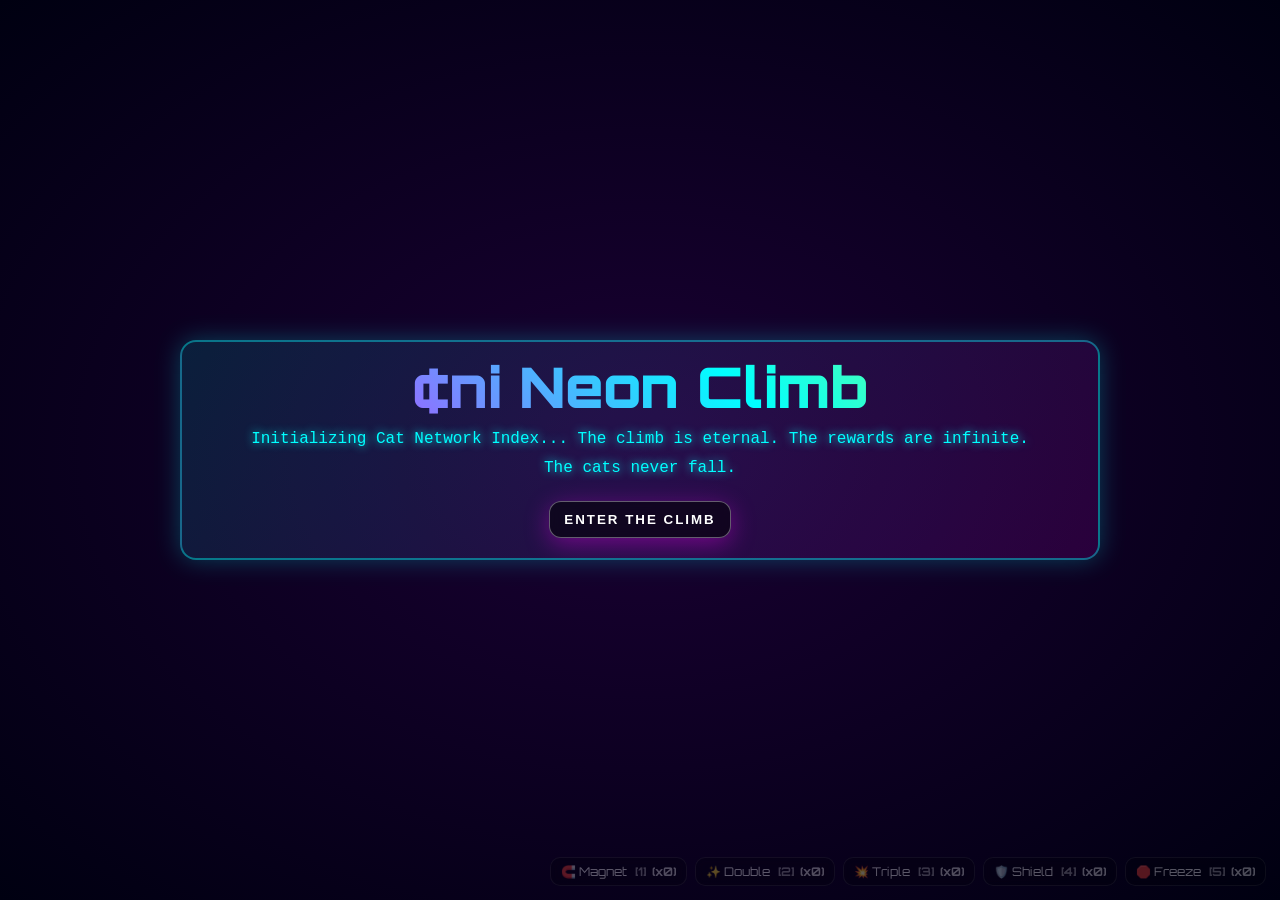
==== docs/index.html @ 5cc4e155 "Add files via upload" ====
<!DOCTYPE html>
<html lang="en">
<head>
<meta charset="utf-8" />
<title>¢ni Neon Climb</title>
<meta name="viewport" content="width=device-width, initial-scale=1, viewport-fit=cover" />
<link href="https://fonts.googleapis.com/css2?family=Orbitron:wght@400;700;900&display=swap" rel="stylesheet">
<style>
  :root{--bg:#0a0015;--neon:#ff00ff;--cyan:#00ffff;--gold:#ffd700}
  *{box-sizing:border-box;user-select:none;-webkit-user-select:none}
  html,body{height:100%;overscroll-behavior:none}
  body{margin:0;background:linear-gradient(135deg,#0a0015,#1a0033 50%,#000022);font-family:'Orbitron',monospace;display:flex;align-items:center;justify-content:center}
  #wrapper{position:relative;display:inline-block}
  #gameCanvas{border-radius:10px;border:3px solid transparent;padding:3px;background:linear-gradient(45deg,#ff00ff,#00ffff,#ffff00,#ff00ff);background-size:300% 300%;animation:borderGlow 3s ease infinite;touch-action:none;display:block}
  @keyframes borderGlow{0%,100%{background-position:0% 50%}50%{background-position:100% 50%}}
  .hidden{display:none !important}
  #ui{position:absolute;inset:0;pointer-events:none;z-index:100;padding:12px}
  .score{color:#fff;font-size:28px;font-weight:900;text-shadow:0 0 20px #ff00ff,0 0 40px #00ffff;animation:glow 2s ease-in-out infinite}
  .currency{margin-top:6px;color:#ffff00;font-weight:800}
  .stats-display{position:absolute;top:12px;right:12px;color:#fff;font-size:13px;text-align:right;opacity:.95}
  .powerup-display{position:absolute;left:12px;bottom:12px;display:flex;gap:10px}
  .hud-buttons{position:absolute;top:10px;left:50%;transform:translateX(-50%);display:flex;gap:6px;pointer-events:auto;flex-wrap:wrap;justify-content:center}
  #pointsHud{position:absolute;bottom:12px;left:12px;color:#fff;font-size:13px;background:rgba(0,0,0,.35);padding:6px 8px;border-radius:10px;border:1px solid rgba(255,255,255,.25);pointer-events:none}
  @keyframes glow{0%,100%{opacity:1}50%{opacity:.75}}
  .screen{position:absolute;inset:0;display:flex;flex-direction:column;align-items:center;justify-content:center;background:radial-gradient(ellipse at center,#1a0033 0%,#000011 100%);z-index:200;padding:12px}
  .title{font-size:56px;font-weight:900;background:linear-gradient(45deg,#ff00ff,#00ffff,#ffff00,#ff00ff);-webkit-background-clip:text;background-clip:text;-webkit-text-fill-color:transparent;background-size:200% 200%;animation:gradientShift 3s ease infinite;margin:0 0 8px;text-align:center;line-height:1.05}
  @media (max-width:460px){.title{font-size:40px}}
  .subtitle{color:#fff;text-shadow:0 0 10px #00ffff;margin:0 0 14px;text-align:center}
  @keyframes gradientShift{0%,100%{background-position:0% 50%}50%{background-position:100% 50%}}
  .panel{width:100%;max-width:920px;max-height:90%;overflow:auto;border-radius:16px;border:2px solid rgba(0,255,255,.4);padding:16px;background:linear-gradient(135deg,rgba(0,255,255,.12),rgba(255,0,255,.12));box-shadow:0 0 24px rgba(0,255,255,.25)}
  .btn{pointer-events:auto;background:linear-gradient(45deg,#ff00ff,#00ffff);color:#fff;border:none;padding:10px 16px;border-radius:22px;font-weight:900;letter-spacing:2px;text-transform:uppercase;cursor:pointer;box-shadow:0 6px 24px rgba(255,0,255,.35);transition:.2s; margin:4px}
  .btn:hover{transform:scale(1.05) rotate(.3deg)} .btn:active{transform:scale(.96)} .btn.small{padding:6px 10px;border-radius:16px;font-size:12px;letter-spacing:1px}
  .btn.tiny{padding:4px 8px;border-radius:12px;font-size:11px}
  .btn.active{outline:2px solid #fff;box-shadow:0 0 0 2px rgba(255,255,255,.4) inset,0 0 20px rgba(255,255,255,.3)}
  .menu-actions{display:flex;flex-direction:column;gap:10px;width:min(320px,70%);align-items:stretch} .menu-actions .btn{width:100%}
  .shop-grid{display:grid;grid-template-columns:repeat(auto-fit,minmax(140px,1fr));gap:10px;max-height:60vh;overflow:auto}
  .shop-card{min-height:120px;border-radius:12px;border:2px solid #ff00ff;padding:10px;text-align:center;cursor:pointer;transition:.15s;background:linear-gradient(135deg,rgba(255,0,255,.2),rgba(0,255,255,.2)); position:relative}
  .shop-card:hover{transform:translateY(-2px);border-color:#00ffff;box-shadow:0 0 20px rgba(0,255,255,.4)} .shop-card.owned{background:linear-gradient(135deg,rgba(0,255,0,.25),rgba(255,215,0,.25));border-color:#00ff88}
  .shop-card .icon{font-size:28px} .shop-card .name{color:#fff;font-weight:800}.shop-card .price{color:#ffff00;font-size:12px}
  .shop-card .selected{position:absolute;top:8px;right:8px;background:rgba(0,0,0,.5);color:#fff;padding:2px 6px;border-radius:999px;font-size:11px;border:1px solid rgba(255,255,255,.25)}
  #tooltip{position:fixed;z-index:1000;pointer-events:none;background:rgba(0,0,0,.92);color:#fff;padding:8px 10px;border-radius:8px;font-size:12px;line-height:1.35;max-width:260px;box-shadow:0 4px 16px rgba(0,0,0,.35);transform:translate(-50%,-120%)}
  .achievement-list{display:grid;grid-template-columns:repeat(auto-fit,minmax(130px,1fr));gap:10px;max-height:60vh;overflow:auto}
  .achievement-card{border-radius:12px;border:2px solid #0088ff;padding:10px;text-align:center;background:linear-gradient(135deg,rgba(0,100,200,.2),rgba(0,255,255,.2))}
  .achievement-card.unlocked{border-color:#ffd700;background:linear-gradient(135deg,rgba(255,215,0,.35),rgba(255,100,0,.35));box-shadow:0 0 18px rgba(255,215,0,.5)}
  .ability-hud{position:absolute;bottom:12px;right:12px;display:flex;flex-direction:column;gap:8px;z-index:150}
  .hud-card{min-width:160px;border-radius:12px;border:2px solid rgba(0,255,255,.45);padding:8px 10px;background:linear-gradient(135deg,rgba(255,0,255,.18),rgba(0,255,255,.18));box-shadow:0 0 16px rgba(0,255,255,.25)}
  .hud-title{color:#fff;font-size:12px;font-weight:800;letter-spacing:.6px;margin-bottom:4px;text-transform:uppercase}
  .hud-row{display:flex;justify-content:space-between;align-items:center;gap:8px} .hud-pill{padding:4px 8px;border-radius:999px;border:1px solid rgba(255,255,255,.25);color:#fff;font-size:12px;opacity:.9}
  .bar{height:10px;border-radius:999px;border:1px solid rgba(255,255,255,.25);overflow:hidden;background:rgba(0,0,0,.35)} .bar-fill{height:100%;width:0;background:linear-gradient(90deg,#00ffff,#ff00ff)}
  .bar-fill.ready{animation:readyPulse 1.1s ease-in-out infinite;box-shadow:0 0 16px rgba(255,255,0,.85),0 0 28px rgba(255,255,0,.35) inset}
  @keyframes readyPulse{0%,100%{filter:saturate(1) brightness(1)}50%{filter:saturate(1.4) brightness(1.25)}}
  #replayControls{position:absolute;left:50%;top:10px;transform:translateX(-50%);z-index:220;display:flex;gap:6px;flex-wrap:wrap;align-items:center;justify-content:center}
  #replayControls .tag{font-size:12px;color:#fff;opacity:.85;margin-right:6px}
  .achievement-popup{position:fixed;top:20px;right:20px;background:linear-gradient(135deg,#ff00ff,#00ffff);padding:10px 14px;border-radius:12px;color:#fff;font-weight:800;z-index:10000;box-shadow:0 0 26px rgba(255,0,255,.65)}
  #pauseOverlay{position:absolute;inset:0;background:rgba(0,0,0,.55);display:flex;flex-direction:column;align-items:center;justify-content:center;z-index:300}

/* Menu title with waving neon cat */
.menu-title-wrap{display:flex;align-items:center;gap:12px;flex-wrap:wrap;justify-content:center}
.menu-title-wrap .mascot{height:72px;aspect-ratio:auto;filter:drop-shadow(0 0 8px rgba(0,255,255,.6)) drop-shadow(0 0 10px rgba(255,0,255,.45));
  animation:catWave 2.2s ease-in-out infinite; transform-origin:55% 92%;}
@keyframes catWave{0%,100%{transform:rotate(0deg) translateY(0)}25%{transform:rotate(6deg) translateY(-1px)}50%{transform:rotate(0deg) translateY(0)}75%{transform:rotate(-6deg) translateY(-1px)}}


/* Synced title pulse + sparkle trail */
.menu-title-wrap{position:relative;display:flex;align-items:center;gap:12px;flex-wrap:wrap;justify-content:center}
.menu-title-wrap h1{animation:titlePulse 2.2s ease-in-out infinite; text-shadow:0 0 10px rgba(0,255,255,.55),0 0 18px rgba(255,0,255,.45)}
@keyframes titlePulse{0%,100%{filter:brightness(1); text-shadow:0 0 10px rgba(0,255,255,.55),0 0 18px rgba(255,0,255,.45)}50%{filter:brightness(1.12); text-shadow:0 0 18px rgba(0,255,255,.85),0 0 28px rgba(255,0,255,.75)}}

.mascot-wrap{position:relative; height:72px; width:auto; display:inline-block}
.mascot-wrap .mascot{height:72px; aspect-ratio:auto; display:block; filter:drop-shadow(0 0 8px rgba(0,255,255,.6)) drop-shadow(0 0 10px rgba(255,0,255,.45)); animation:catWave 2.2s ease-in-out infinite; transform-origin:55% 92%}
@keyframes catWave{0%,100%{transform:rotate(0deg) translateY(0)}25%{transform:rotate(6deg) translateY(-1px)}50%{transform:rotate(0deg) translateY(0)}75%{transform:rotate(-6deg) translateY(-1px)}}

.mascot-wrap .sparkle{position:absolute; width:7px; height:7px; border-radius:50%;
  background: radial-gradient(circle, rgba(255,255,255,.95) 0 40%, rgba(255,255,255,.0) 70%);
  filter: drop-shadow(0 0 6px #00ffff) drop-shadow(0 0 10px #ff00ff);
  opacity:0; pointer-events:none; animation:spark 1.8s linear infinite}
@keyframes spark{0%{opacity:0; transform:translateY(0) scale(.6)}10%{opacity:1}60%{opacity:1}100%{opacity:0; transform:translateY(-14px) scale(1.1)}}

/* Offsets + staggered delays to look like a tiny trail */
.mascot-wrap .s1{left:6px;  bottom:8px;  animation-delay:.0s}
.mascot-wrap .s2{left:20px; bottom:12px; animation-delay:.35s}
.mascot-wrap .s3{left:14px; bottom:2px;  animation-delay:.7s}
.mascot-wrap .s4{left:30px; bottom:18px; animation-delay:1.05s}
.mascot-wrap .s5{left:10px; bottom:18px; animation-delay:1.4s}
.mascot-wrap .s6{left:26px; bottom:4px;  animation-delay:1.75s}


/* Prevent overlap with Diamond shield HUD */
body.diamond-hud-offset #consumablesHUD{ bottom: 64px !important; }

</style>

  <meta charset="utf-8">
  <meta name="viewport" content="width=device-width, initial-scale=1, viewport-fit=cover">
  <meta name="theme-color" content="#00ffee">
  <meta name="description" content="CNI Neon Climb — an arcade runner with smooth difficulty ramp and juicy powerups.">
  <meta property="og:title" content="CNI Neon Climb">
  <meta property="og:description" content="Climb higher. Dodge smarter. Triple your points.">
  <meta property="og:type" content="website">
  <meta property="og:image" content="./icon-512.png">
  <link rel="manifest" href="./manifest.webmanifest">
  <link rel="stylesheet" href="./cni_neon_production.css">

</head>
<body>
  <div id="wrapper">
    <canvas id="gameCanvas" aria-label="Neon Climb game area"></canvas>

    <div id="ui" class="hidden" aria-live="polite">
      <div class="score">0m</div>
      <div class="currency"><span id="yarnballs">🧶 0</span> | <span id="fishbones">🐟 0</span></div>
      <div class="powerup-display" id="powerupDisplay"></div>
      <div id="pointsHud">Points: <span id="pointsValue">0</span> • Mult: <span id="pointsMultValue">1.00×</span></div>
      <div class="stats-display">
        <div>Best: <span id="bestScore">0</span>m
        <div>StartBoost: <span id="boostLvlDisp">0</span></div>
</div>
        <div>Combo: x<span id="comboDisplay">0</span></div>
      </div>
      <div class="hud-buttons">
        <button class="btn small" id="pauseBtn">⏸ Pause</button>
      </div>
      <div id="abilityHud" class="ability-hud hidden" aria-live="polite"></div>
    </div>

    <div id="pauseOverlay" class="hidden">
      <div class="panel" style="text-align:center; max-width:480px">
        <h2 class="title" style="font-size:40px;margin-bottom:6px">Paused</h2>
        <p class="subtitle">Press Esc/P or click resume</p>
        <button class="btn" id="resumeBtn">Resume</button>
        <div style="display:flex;gap:8px;justify-content:center;margin-top:12px"><button class="btn" id="muteAllBtn">Mute All</button><button class="btn" id="muteMusicBtn">Mute Music</button><button class="btn" id="muteSfxBtn">Mute SFX</button></div>
      </div>
    </div>

    <div id="introScreen" class="screen">
      <div class="panel" style="text-align:center">
        <h1 class="title">¢ni Neon Climb</h1>
        <p class="subtitle" style="max-width:780px;line-height:1.8;color:#0ff;text-shadow:0 0 10px #0ff;font-family:'Courier New',monospace;margin-inline:auto">
          Initializing Cat Network Index... The climb is eternal. The rewards are infinite. The cats never fall.
        </p>
        <button class="btn" id="skipIntroBtn">Enter the Climb</button>
      </div>
    </div>

    <div id="menuScreen" class="screen hidden">
      <div class="panel" style="display:flex;flex-direction:column;align-items:center">
        <div class="menu-title-wrap"><h1 class="title" style="font-size:56px;margin:2px 0 6px">¢ni Neon Climb</h1><span class="mascot-wrap"><img class="mascot" src="[data-uri]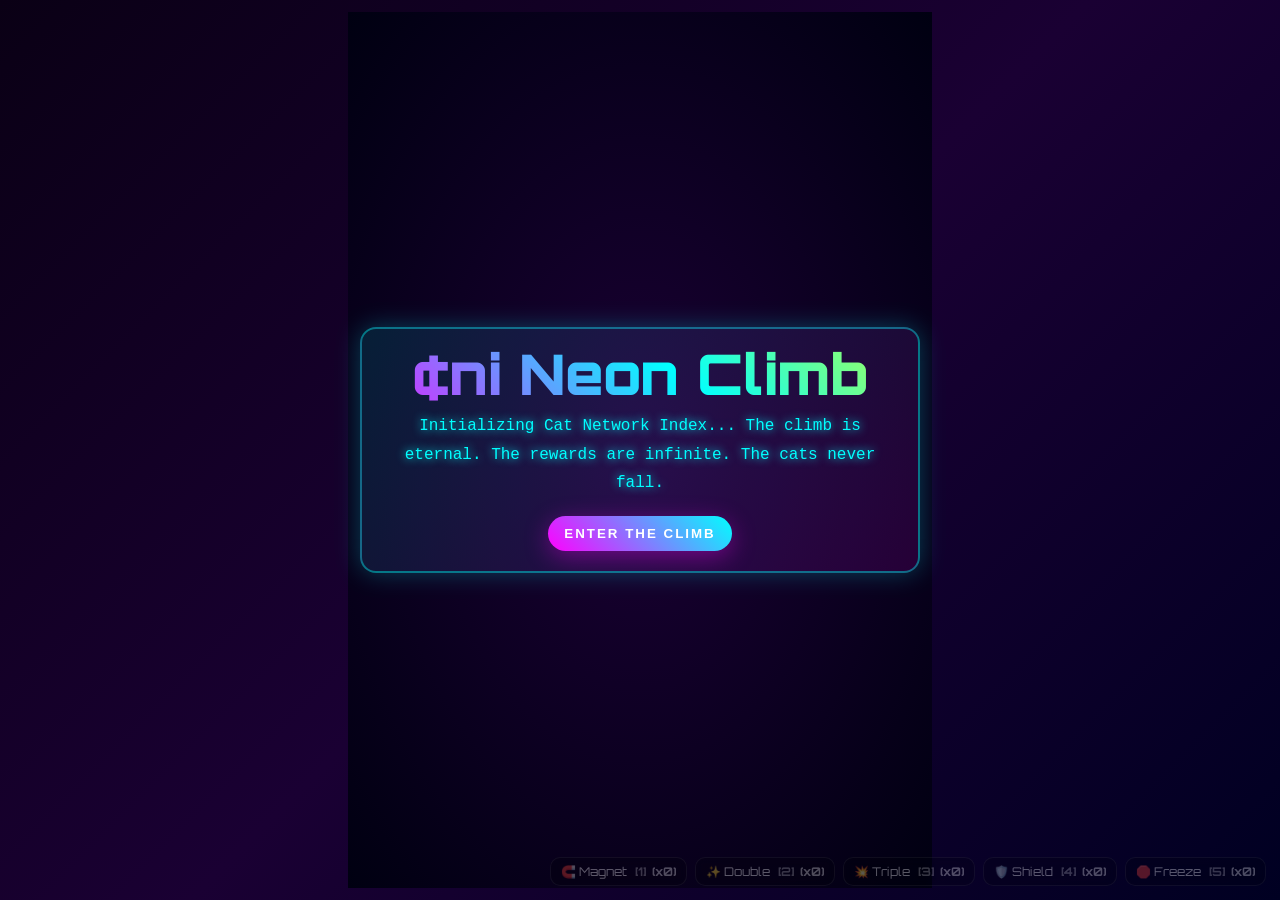
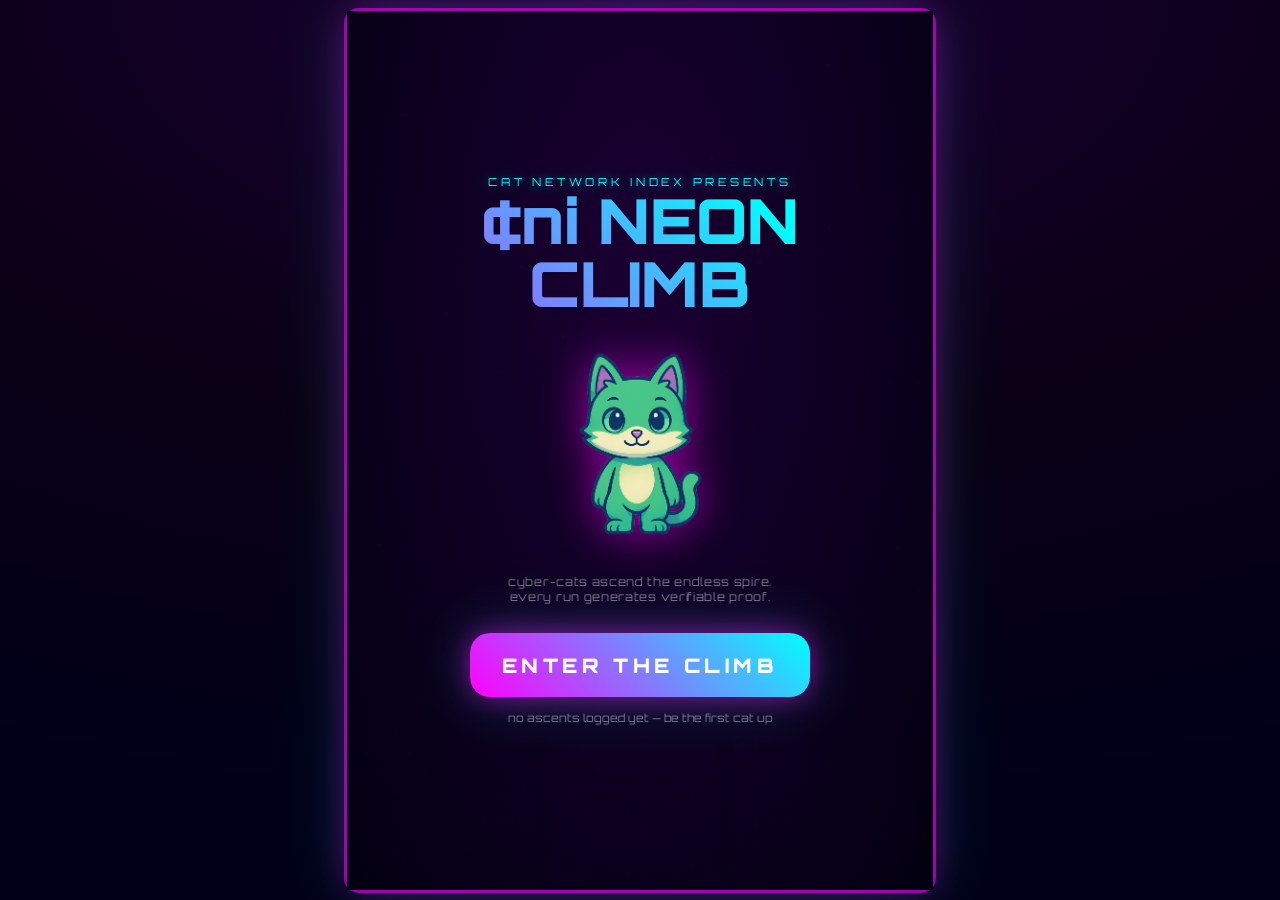
